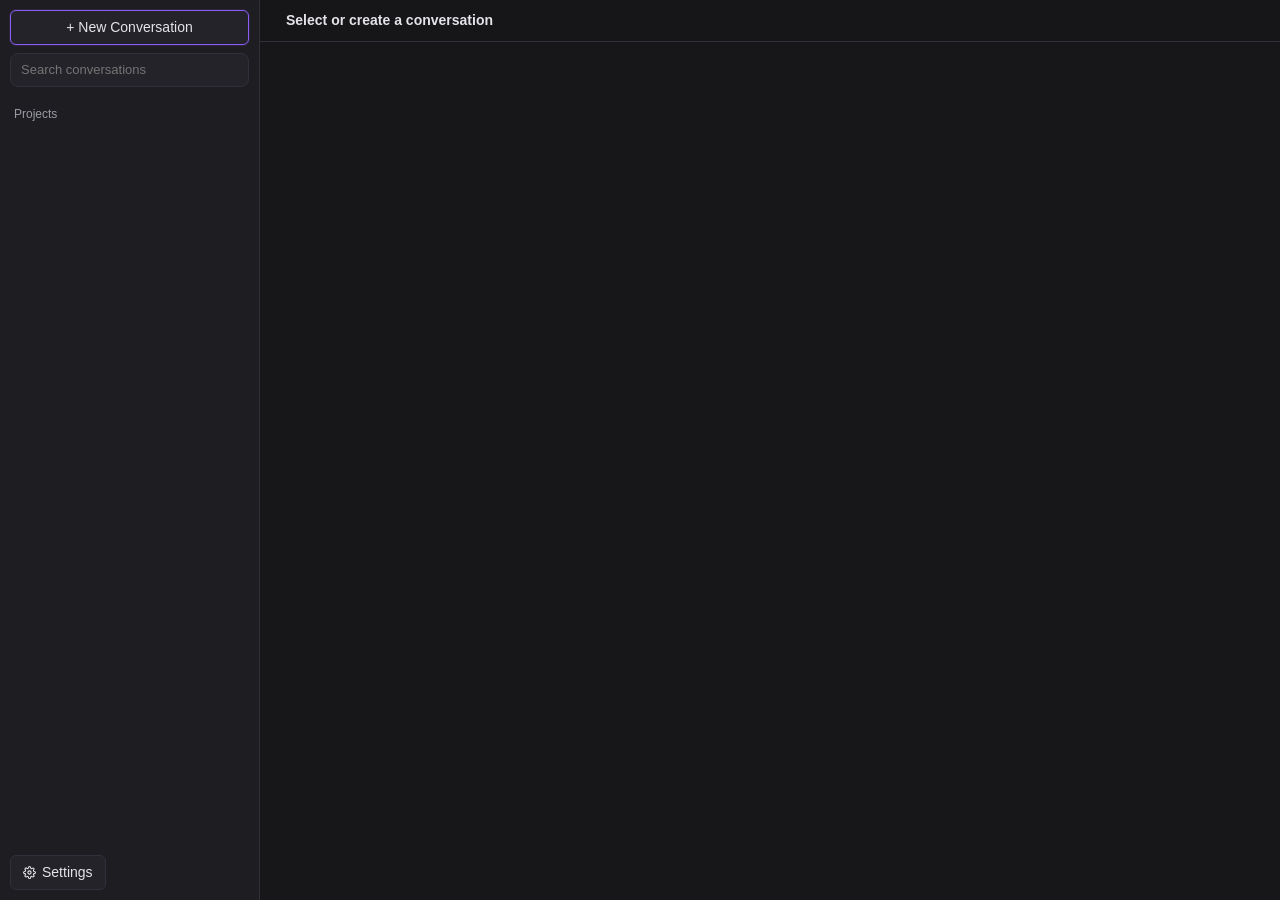
==== ui/index.html @ 727f9ac8 "feat(ui): center composer model dropdown + attach btn, Projects header, Agent settings section" ====
<!DOCTYPE html>
<html lang="en">
  <head>
    <meta charset="UTF-8" />
    <meta name="viewport" content="width=device-width, initial-scale=1.0" />
    <title>supergravity</title>
    <link rel="stylesheet" href="style.css" />
  </head>
  <body>
    <div id="app">
      <aside id="sidebar">
        <button id="new-conversation">+ New Conversation</button>
        <input id="conv-search" type="text" placeholder="Search conversations" autocomplete="off" />
        <div class="projects-head dim">
          <span>Projects</span>
          <button id="ws-add" title="Add project folder"></button>
        </div>
        <div id="workspace-list"></div>
        <div class="sidebar-footer">
          <button id="open-settings"><svg class="icon" width="13" height="13" viewBox="0 0 24 24" fill="none" stroke="currentColor" stroke-width="2" stroke-linecap="round" stroke-linejoin="round"><circle cx="12" cy="12" r="3"/><path d="M19.4 15a1.65 1.65 0 0 0 .33 1.82l.06.06a2 2 0 1 1-2.83 2.83l-.06-.06a1.65 1.65 0 0 0-1.82-.33 1.65 1.65 0 0 0-1 1.51V21a2 2 0 1 1-4 0v-.09A1.65 1.65 0 0 0 9 19.4a1.65 1.65 0 0 0-1.82.33l-.06.06a2 2 0 1 1-2.83-2.83l.06-.06a1.65 1.65 0 0 0 .33-1.82 1.65 1.65 0 0 0-1.51-1H3a2 2 0 1 1 0-4h.09A1.65 1.65 0 0 0 4.6 9a1.65 1.65 0 0 0-.33-1.82l-.06-.06a2 2 0 1 1 2.83-2.83l.06.06a1.65 1.65 0 0 0 1.82.33H9a1.65 1.65 0 0 0 1-1.51V3a2 2 0 1 1 4 0v.09a1.65 1.65 0 0 0 1 1.51 1.65 1.65 0 0 0 1.82-.33l.06-.06a2 2 0 1 1 2.83 2.83l-.06.06a1.65 1.65 0 0 0-.33 1.82V9a1.65 1.65 0 0 0 1.51 1H21a2 2 0 1 1 0 4h-.09a1.65 1.65 0 0 0-1.51 1z"/></svg> Settings</button>
        </div>
      </aside>
      <main id="main">
        <header id="chat-header">
          <span id="chat-ws" class="dim"></span>
          <span id="chat-title">Select or create a conversation</span>
        </header>
        <div id="main-split">
          <div id="chat-pane">
            <div id="messages"></div>
            <div id="center-screen" class="hidden">
              <div class="center-wrap">
                <div class="center-project-row">
                  <span id="center-project-slot"></span>
                </div>
                <div class="center-composer">
                  <textarea id="center-input" rows="4" placeholder="Ask anything, @ to mention, / for actions"></textarea>
                  <div id="composer-bar">
                    <button id="center-attach" class="icon-btn ghost" title="Attach a file (@)"></button>
                    <span id="center-model-slot"></span>
                    <button id="center-send" class="icon-btn" title="Send"></button>
                  </div>
                </div>
                <p class="dim center-hint">Pick a project above — or browse for a new one — then just start typing. The conversation is created on your first message.</p>
              </div>
            </div>
            <div id="composer" class="hidden">
              <textarea id="input" rows="3" placeholder="Ask anything, @ to mention, / for actions"></textarea>
              <div id="composer-bar">
                <span id="model-slot"></span>
                <button id="mode-toggle" title="Approval mode: Manual = approve every write/exec">Manual</button>
                <button id="send" class="icon-btn" title="Send"></button>
              </div>
            </div>
          </div>
          <div id="review-panel" class="hidden">
            <div id="review-header">
              <span>Review Changes</span>
              <button id="close-review">✕</button>
            </div>
            <div id="review-body"></div>
          </div>
        </div>
      </main>
      <div id="settings" class="hidden">
        <nav id="settings-nav">
          <button id="close-settings">← Back</button>
          <h2>Settings</h2>
          <button class="settings-nav-item active" data-section="providers">Providers</button>
          <button class="settings-nav-item" data-section="agent">Agent</button>
          <button class="settings-nav-item" data-section="workspaces">Workspaces</button>
        </nav>
        <div id="settings-content">
          <section id="section-agent" class="hidden">
            <h3>Agent</h3>
            <div class="agent-row">
              <div class="agent-row-text">
                <div class="agent-row-title">Default Approval Mode</div>
                <div class="dim">Controls whether file writes and shell commands need your approval before running.</div>
              </div>
              <span id="pref-approval-slot"></span>
            </div>
            <div class="agent-row">
              <div class="agent-row-text">
                <div class="agent-row-title">Notifications</div>
                <div class="dim">Toast and taskbar flash when a run finishes or an approval is waiting, while the window is unfocused.</div>
              </div>
              <span id="pref-notif-slot"></span>
            </div>
          </section>
          <section id="section-providers">
            <h3>Providers</h3>
            <div class="sp-picker-row">
              <label class="dim">Provider</label>
              <span id="provider-picker-slot"></span>
            </div>
            <div id="provider-detail"></div>
            <div id="provider-new" class="hidden">
              <h4>Add custom provider (OpenAI-compatible)</h4>
              <form id="custom-provider-form" class="settings-form">
                <input id="cp-label" placeholder="Label (e.g. Groq)" required />
                <input id="cp-base-url" placeholder="Base URL (e.g. https://api.groq.com/openai/v1)" required />
                <input id="cp-models" placeholder="Models, comma-separated (e.g. llama-3.3-70b-versatile)" required />
                <input id="cp-key" placeholder="API key (stored in OS keychain)" type="password" />
                <button type="submit">Add custom provider</button>
              </form>
            </div>
          </section>
          <section id="section-workspaces" class="hidden">
            <h3>Workspaces</h3>
            <p class="dim">Projects the agent can work in. Removing one deletes its conversations.</p>
            <div id="workspace-list-settings"></div>
            <form id="workspace-form" class="settings-form">
              <input id="ws-name" placeholder="Name (e.g. my-project)" required />
              <div class="browse-row">
                <input id="ws-path" placeholder="Project folder — browse or paste a path" readonly required />
                <button type="button" id="ws-browse">Browse…</button>
              </div>
              <button type="submit">Add workspace</button>
            </form>
          </section>
        </div>
      </div>
    </div>
    <script type="module" src="app.js"></script>
  </body>
</html>
---- ui/style.css ----
:root {
  --bg: #17171a;
  --bg-alt: #1e1e22;
  --bg-input: #232329;
  --border: #30303a;
  --text: #e4e4e8;
  --text-dim: #9a9aa5;
  --accent: #8b5cf6;
  --danger: #e5534b;
  --ok: #57ab5a;
  --warn: #d29922;
}

* { box-sizing: border-box; }

html, body, #app {
  height: 100%;
  margin: 0;
  background: var(--bg);
  color: var(--text);
  font: 14px/1.5 -apple-system, "Segoe UI", Roboto, sans-serif;
}

.hidden { display: none !important; }

#app { display: flex; }

#sidebar {
  width: 260px;
  min-width: 260px;
  background: var(--bg-alt);
  border-right: 1px solid var(--border);
  display: flex;
  flex-direction: column;
  padding: 10px;
  gap: 8px;
  overflow-y: auto;
}

#main { flex: 1; display: flex; flex-direction: column; min-width: 0; }

#chat-header {
  display: flex;
  justify-content: space-between;
  align-items: center;
  padding: 10px 16px;
  border-bottom: 1px solid var(--border);
  color: var(--text-dim);
}

/* Conversation content sits in a centered column, Antigravity-style. */
#messages { flex: 1; overflow-y: auto; padding: 20px max(24px, calc((100% - 840px) / 2)); }

#input {
  width: 100%;
  background: var(--bg-input);
  color: var(--text);
  border: 1px solid var(--border);
  border-radius: 8px;
  padding: 10px;
  resize: none;
  font: inherit;
}

#composer-bar { display: flex; gap: 8px; margin-top: 8px; align-items: center; }

button, select {
  background: var(--bg-input);
  color: var(--text);
  border: 1px solid var(--border);
  border-radius: 6px;
  padding: 6px 12px;
  cursor: pointer;
  font: inherit;
}

button:hover, select:hover { border-color: var(--accent); }

#new-conversation { width: 100%; }
.sidebar-footer { margin-top: auto; }

#settings {
  position: fixed;
  inset: 0;
  background: var(--bg);
  display: flex;
  z-index: 10;
}

#settings-nav {
  width: 190px;
  min-width: 190px;
  background: var(--bg-alt);
  border-right: 1px solid var(--border);
  padding: 14px 10px;
  display: flex;
  flex-direction: column;
  gap: 4px;
}
#settings-nav h2 {
  font-size: 15px;
  margin: 12px 8px 14px;
}
#close-settings {
  text-align: left;
  color: var(--text-dim);
}
#close-settings:hover { color: var(--text); }
.settings-nav-item {
  text-align: left;
  border: none;
  background: transparent;
  padding: 7px 10px;
  border-radius: 7px;
  color: var(--text-dim);
}
.settings-nav-item:hover { background: var(--bg-input); color: var(--text); }
.settings-nav-item.active { background: var(--bg-input); color: var(--text); border-left: 2px solid var(--accent); }

#settings-content {
  flex: 1;
  overflow-y: auto;
  padding: 28px 34px;
  max-width: 860px;
}
#settings-content h3 { margin: 0 0 6px; }
#settings-content h4 { margin: 26px 0 8px; }
#settings-content input {
  background: var(--bg-input);
  color: var(--text);
  border: 1px solid var(--border);
  border-radius: 6px;
  padding: 8px;
  font: inherit;
}
#settings-content label { display: block; margin: 8px 0 2px; font-size: 13px; }
.settings-form { display: flex; flex-direction: column; gap: 8px; max-width: 420px; }

.workspace { margin-bottom: 6px; }
.workspace-header {
  font-weight: 600;
  padding: 6px 6px 2px;
  color: var(--text-dim);
  font-size: 12px;
  text-transform: uppercase;
  letter-spacing: 0.04em;
}
.conversation {
  padding: 5px 8px;
  border-radius: 6px;
  cursor: pointer;
  display: flex;
  justify-content: space-between;
  align-items: center;
  color: var(--text);
  font-size: 13px;
  white-space: nowrap;
  overflow: hidden;
  text-overflow: ellipsis;
}
.conversation:hover { background: var(--bg-input); }
.conversation.active { background: var(--bg-input); outline: 1px solid var(--accent); }
.conv-delete {
  visibility: hidden;
  padding: 0 4px;
  border: none;
  background: transparent;
  color: var(--text-dim);
  font-size: 12px;
}
.conversation:hover .conv-delete { visibility: visible; }
.conv-delete:hover { color: var(--danger); }
.dim { color: var(--text-dim); font-size: 12px; }

/* Flat, document-like turns: user = plain text with an accent edge, assistant =
   plain text on the background. No chat bubbles. */
.bubble { margin: 0; }
.bubble.user {
  margin: 22px 0 8px;
  padding: 2px 0 2px 10px;
  border-left: 2px solid rgba(139, 92, 246, 0.55);
  font-weight: 500;
}
.bubble.assistant { padding: 2px 0; margin-bottom: 20px; }
/* Tool rows share one tight rhythm — no per-bubble 20px gaps. */
.bubble.assistant.tool-wrap { margin-bottom: 4px; padding: 0; }
.bubble.error {
  background: #3a2326;
  border: 1px solid var(--danger);
  color: #f0b9b4;
  border-radius: 10px;
  padding: 10px 14px;
  margin: 6px 0;
}
.bubble .md p { margin: 6px 0; }
.bubble pre { background: #121215; padding: 10px; border-radius: 6px; overflow-x: auto; font-size: 12px; }
.bubble code { font-family: "Cascadia Code", Consolas, monospace; font-size: 12px; }
.tool-card, .approval-card {
  border: 1px solid var(--border);
  border-radius: 8px;
  padding: 7px 10px;
  margin: 4px 0;
  background: var(--bg-alt);
}
.approval-card { border-color: var(--warn); }
.tool-head { cursor: pointer; user-select: none; }
.tool-args, .tool-result { font-size: 11px; color: var(--text-dim); margin: 6px 0 2px; white-space: pre-wrap; }
.tool-status { margin-left: auto; font-size: 12px; color: var(--text-dim); flex-shrink: 0; }
.tool-status.ok { color: var(--ok); }
.tool-status.err { color: var(--danger); }
.approval-buttons { display: flex; gap: 8px; margin-top: 6px; }
.approval-buttons .approve { border-color: var(--ok); }
.approval-buttons .deny { border-color: var(--danger); }

.provider-row {
  border: 1px solid var(--border);
  border-radius: 8px;
  padding: 10px;
  margin: 8px 0;
}
.provider-head { display: flex; gap: 8px; align-items: center; margin-bottom: 6px; }
.badge { font-size: 11px; padding: 2px 6px; border-radius: 4px; }
.badge.ok { background: #1d3a24; color: var(--ok); }
.badge.warn { background: #3a2f1d; color: var(--warn); }
.provider-actions { display: flex; gap: 8px; margin-top: 6px; }

/* Empty state */
.empty-state { margin: 12vh auto 0; text-align: center; max-width: 440px; color: var(--text-dim); }
.empty-title { font-size: 28px; font-weight: 700; color: var(--text); letter-spacing: 0.02em; }
.empty-sub { margin: 8px 0 20px; }
.empty-hints { text-align: left; display: inline-block; line-height: 2; padding-left: 20px; }

/* Thinking blocks */
details.think {
  border: 1px solid var(--border);
  border-radius: 6px;
  background: #17171c;
  margin: 6px 0;
}
details.think summary {
  cursor: pointer;
  color: var(--text-dim);
  font-size: 12px;
  padding: 6px 10px;
  user-select: none;
}
details.think pre {
  padding: 0 10px 8px;
  margin: 0;
  color: var(--text-dim);
  font-size: 11px;
  white-space: pre-wrap;
  max-height: 300px;
  overflow-y: auto;
}

/* Chat header layout */
#chat-header { gap: 10px; justify-content: flex-start; }
#chat-title { color: var(--text); font-weight: 600; }
#chat-ws { flex-shrink: 0; }

/* --- Antigravity-style --- */

/* sidebar conversation rows */
.conv-title { flex: 1; min-width: 0; white-space: nowrap; overflow: hidden; text-overflow: ellipsis; }
.conv-time { font-size: 11px; flex-shrink: 0; }
.see-all { font-size: 12px; }
.see-all:hover { color: var(--text); }
.conv-new { font-size: 12px; display: flex; align-items: center; gap: 6px; }
.conv-new:hover { color: var(--text); }

/* --- sidebar search / rename / workspace remove --- */#conv-search {
  width: 100%;
  background: var(--bg-input);
  color: var(--text);
  border: 1px solid var(--border);
  border-radius: 8px;
  padding: 6px 10px;
  font: inherit;
  font-size: 13px;
}
#conv-search:focus { outline: none; border-color: var(--accent); }
.search-empty { padding: 10px 8px; }

/* --- sidebar Projects header --- */
.projects-head {
  display: flex;
  align-items: center;
  justify-content: space-between;
  padding: 10px 4px 4px;
  font-size: 12px;
}
.projects-head button {
  border: none;
  background: transparent;
  color: var(--text-dim);
  padding: 2px 4px;
  display: inline-flex;
}
.projects-head button:hover { color: var(--text); }

/* --- settings Agent rows (AG-style) --- */
.agent-row {
  display: flex;
  align-items: center;
  justify-content: space-between;
  gap: 16px;
  padding: 14px 16px;
  border: 1px solid var(--border);
  border-radius: 10px;
  background: var(--bg-alt);
  margin-bottom: 10px;
}
.agent-row-title { font-weight: 600; font-size: 14px; margin-bottom: 3px; }
.agent-row-text .dim { font-size: 12px; line-height: 1.45; }
.agent-row .dropdown-trigger { min-width: 130px; }
.conv-rename {
  flex: 1;
  min-width: 0;
  background: var(--bg-input);
  color: var(--text);
  border: 1px solid var(--accent);
  border-radius: 4px;
  padding: 1px 5px;
  font: inherit;
  font-size: 13px;
}
.conv-rename:focus { outline: none; }
.ws-remove {
  visibility: hidden;
  margin-left: auto;
  padding: 0 4px;
  border: none;
  background: transparent;
  color: var(--text-dim);
  font-size: 11px;
}
.workspace-header:hover .ws-remove { visibility: visible; }
.ws-remove:hover { color: var(--danger); }

/* inline code pills */
.md code {
  background: #2a2a33;
  border-radius: 4px;
  padding: 1px 5px;
  font-size: 12px;
}

/* worked-for collapsible */
.worked-for { margin: 2px 0 4px; max-width: min(80%, 70ch); }
.worked-head {
  font-size: 12px;
  cursor: pointer;
  user-select: none;
  padding: 2px 0;
}
.worked-head::before { content: "▸ "; }
.worked-head.open::before { content: "▾ "; }
.worked-head:hover { color: var(--text); }
.worked-steps { margin: 2px 0 6px 14px; border-left: 1px solid var(--border); padding-left: 10px; }
.worked-step { font-size: 12px; padding: 1px 0; }
.worked-step.err { color: var(--danger); }

/* change card */
.change-card {
  display: flex;
  align-items: center;
  gap: 10px;
  border: 1px solid var(--border);
  border-radius: 8px;
  padding: 8px 12px;
  margin: 6px 0;
  max-width: min(80%, 70ch);
  background: var(--bg-alt);
  font-size: 13px;
}
.change-card .review-btn { margin-left: auto; }
.diff-add-text { color: var(--ok); }
.diff-del-text { color: var(--danger); }

/* split layout with review panel */
#main-split { flex: 1; display: flex; min-height: 0; }
#chat-pane { flex: 1; display: flex; flex-direction: column; min-width: 0; }
#review-panel {
  width: 44%;
  min-width: 380px;
  border-left: 1px solid var(--border);
  background: var(--bg-alt);
  display: flex;
  flex-direction: column;
}
#review-header {
  display: flex;
  justify-content: space-between;
  align-items: center;
  padding: 10px 14px;
  border-bottom: 1px solid var(--border);
  font-weight: 600;
}
#review-body { flex: 1; overflow-y: auto; padding: 12px; }
.review-file { border: 1px solid var(--border); border-radius: 8px; margin-bottom: 12px; overflow: hidden; }
.review-file-head {
  display: flex;
  justify-content: space-between;
  align-items: center;
  padding: 8px 10px;
  background: var(--bg-input);
  font-size: 12px;
}
.review-file-name { font-family: "Cascadia Code", Consolas, monospace; }
.diff-table { font-family: "Cascadia Code", Consolas, monospace; font-size: 11px; }
.diff-row { display: flex; line-height: 1.5; }
.diff-ln {
  width: 34px;
  flex-shrink: 0;
  text-align: right;
  padding-right: 6px;
  color: var(--text-dim);
  user-select: none;
  border-right: 1px solid var(--border);
  background: var(--bg);
}
.diff-text { padding-left: 8px; white-space: pre-wrap; word-break: break-all; }
.diff-add { background: rgba(87, 171, 90, 0.14); }
.diff-del { background: rgba(229, 83, 75, 0.14); }
.diff-del .diff-text { color: #f0b9b4; }
.diff-add .diff-text { color: #b9f0bc; }

/* composer: floating card aligned with the message column */
#composer {
  background: var(--bg-input);
  border: 1px solid var(--border);
  border-radius: 12px;
  margin: 0 max(24px, calc((100% - 840px) / 2)) 14px;
  padding: 10px 12px 8px;
}
#composer:focus-within {
  border-color: var(--accent);
  box-shadow: 0 0 0 3px rgba(139, 92, 246, 0.18);
}
#input { background: transparent; border: none; border-radius: 0; padding: 4px 2px; }

/* tables in markdown */
.md table { border-collapse: collapse; margin: 8px 0; font-size: 12px; }
.md th, .md td { border: 1px solid var(--border); padding: 4px 10px; text-align: left; }
.md th { background: var(--bg-input); }

/* center screen (new conversation) */
#center-screen {
  flex: 1;
  display: flex;
  align-items: center;
  justify-content: center;
}
.center-wrap {
  width: min(620px, 88%);
  display: flex;
  flex-direction: column;
  gap: 14px;
}
.center-project-row {
  display: flex;
  gap: 8px;
  align-items: center;
  justify-content: center;
  font-size: 15px;
}
#center-project-slot .dropdown-trigger { min-width: 240px; font-size: 14px; }
#center-project-slot .dropdown-popup { min-width: 280px; }
.center-composer {
  background: var(--bg-input);
  border: 1px solid var(--border);
  border-radius: 12px;
  padding: 12px;
}
.center-composer textarea {
  width: 100%;
  background: transparent;
  border: none;
  outline: none;
  color: var(--text);
  resize: none;
  font: inherit;
}
.center-hint { text-align: center; font-size: 12px; margin: 0; }
.browse-row { display: flex; gap: 8px; }
.browse-row input { flex: 1; }
#center-send { min-width: 80px; }

/* ===================== MOTION & POLISH LAYER ===================== */

/* --- keyframes --- */
@keyframes fadeSlideIn {
  from { opacity: 0; transform: translateY(6px); }
  to { opacity: 1; transform: translateY(0); }
}
@keyframes fadeIn {
  from { opacity: 0; }
  to { opacity: 1; }
}
@keyframes slideInRight {
  from { opacity: 0; transform: translateX(24px); }
  to { opacity: 1; transform: translateX(0); }
}
@keyframes caretBlink {
  0%, 49% { opacity: 1; }
  50%, 100% { opacity: 0; }
}
@keyframes approvalGlow {
  0%, 100% { border-color: var(--warn); }
  50% { border-color: rgba(210, 153, 34, 0.45); }
}
@keyframes popIn {
  from { opacity: 0; transform: scale(0.97); }
  to { opacity: 1; transform: scale(1); }
}

@media (prefers-reduced-motion: reduce) {
  *, *::before, *::after { animation-duration: 0.01ms !important; transition-duration: 0.01ms !important; }
}

/* --- entrance motion --- */
.bubble, .tool-card, .approval-card, .change-card, .worked-for, .review-file {
  animation: fadeSlideIn 0.22s ease-out;
}
#messages > .empty-state { animation: fadeIn 0.35s ease-out; }
#review-panel { animation: slideInRight 0.2s ease-out; }
#settings { animation: fadeIn 0.16s ease-out; }
#settings-panel { animation: popIn 0.16s ease-out; }
.provider-row { animation: fadeSlideIn 0.18s ease-out; }

/* --- settings provider picker + key row --- */
.sp-picker-row { display: flex; align-items: center; gap: 10px; margin-bottom: 14px; }
.sp-picker-row .dropdown-trigger { min-width: 240px; }
.key-row { display: flex; gap: 8px; margin: 10px 0; max-width: 420px; }
.key-row input { flex: 1; min-width: 0; }

/* --- interactive transitions --- */
button, select, .conversation {
  transition: background-color 0.14s ease, border-color 0.14s ease, color 0.14s ease, transform 0.06s ease;
}
button:active { transform: scale(0.97); }
.conversation { border-left: 2px solid transparent; }
.conversation:hover { border-left-color: var(--accent); }
.conversation.active { border-left-color: var(--accent); outline: none; }
.workspace-header { transition: color 0.14s ease; }

/* --- streaming caret --- */
.bubble.streaming > .md::after {
  content: "▍";
  color: var(--accent);
  animation: caretBlink 1s steps(1) infinite;
  margin-left: 1px;
}

/* --- approval card attention --- */
.approval-card { animation: fadeSlideIn 0.22s ease-out, approvalGlow 2.4s ease-in-out infinite; }

/* --- tool status transitions --- */
.tool-status { transition: color 0.2s ease; }

/* --- scrollbars --- */
::-webkit-scrollbar { width: 9px; height: 9px; }
::-webkit-scrollbar-track { background: transparent; }
::-webkit-scrollbar-thumb {
  background: #34343e;
  border-radius: 5px;
  border: 2px solid var(--bg);
}
::-webkit-scrollbar-thumb:hover { background: #454552; }

/* --- focus rings --- */
#center-input:focus, #settings-panel input:focus {
  outline: none;
  border-color: var(--accent) !important;
  box-shadow: 0 0 0 3px rgba(139, 92, 246, 0.18);
}
#input:focus { outline: none; } /* the composer card glows instead */
#input, #settings-panel input { transition: border-color 0.14s ease, box-shadow 0.14s ease; }

/* --- code block + copy button --- */
.codeblock { position: relative; }
.code-copy {
  position: absolute;
  top: 6px;
  right: 6px;
  padding: 2px 7px;
  font-size: 11px;
  line-height: 1.4;
  opacity: 0;
  transition: opacity 0.14s ease, color 0.14s ease;
  background: var(--bg-input);
}
.codeblock:hover .code-copy { opacity: 1; }
.code-copy.copied { color: var(--ok); opacity: 1; }

/* --- composer elevation --- */
#composer {
  background: linear-gradient(to top, rgba(30, 30, 34, 0.9), transparent);
}
#input { box-shadow: 0 2px 12px rgba(0, 0, 0, 0.25); }
.center-composer { box-shadow: 0 8px 32px rgba(0, 0, 0, 0.35); }

/* --- header refinement --- */
#chat-header {
  background: rgba(23, 23, 26, 0.85);
  backdrop-filter: blur(8px);
  z-index: 2;
}

/* --- sidebar polish --- */
#sidebar { transition: width 0.18s ease; }
#new-conversation {
  border-color: var(--accent);
  box-shadow: 0 0 0 1px rgba(139, 92, 246, 0.12);
}
#new-conversation:hover { background: rgba(139, 92, 246, 0.14); }

/* --- send/stop icon button --- */
.icon-btn {
  display: inline-flex;
  align-items: center;
  justify-content: center;
  width: 34px;
  height: 34px;
  border-radius: 8px;
  padding: 0;
  margin-left: auto;
  flex-shrink: 0;
}
.icon-btn.is-stop {
  color: var(--danger);
  border-color: var(--danger);
  background: transparent;
}
/* Borderless composer utility button (the + attach button). */
.icon-btn.ghost {
  margin-left: 0;
  width: 28px;
  height: 28px;
  border: none;
  background: transparent;
  color: var(--text-dim);
}
.icon-btn.ghost:hover { color: var(--text); background: var(--bg-input); }

/* --- worked steps indent guide --- */
.worked-step { transition: color 0.14s ease; }
.worked-steps:hover .worked-step { color: var(--text); }

/* --- send button accent --- */
#send, #center-send {
  background: rgba(139, 92, 246, 0.18);
  border-color: var(--accent);
}
#send:hover, #center-send:hover { background: rgba(139, 92, 246, 0.3); }

/* --- vector icons --- */
.icon { vertical-align: -2px; flex-shrink: 0; }
.workspace-header { display: flex; align-items: center; gap: 5px; }
.workspace-header .icon { color: var(--text-dim); }
#chat-ws { display: inline-flex; align-items: center; gap: 5px; }
#chat-ws .icon { color: var(--text-dim); }
.tool-head { display: flex; align-items: center; gap: 6px; }
.tool-head .icon { color: var(--accent); }
.approval-card .tool-head .icon { color: var(--warn); }
.review-file-name { display: inline-flex; align-items: center; gap: 5px; }
.review-file-name .icon { color: var(--text-dim); }
.worked-step { display: flex; align-items: center; gap: 5px; }
.worked-step .icon-check-circle { color: var(--ok); }
.worked-step .icon-x-circle { color: var(--danger); }
.worked-step.err .icon { color: var(--danger); }
#open-settings { display: inline-flex; align-items: center; gap: 6px; }
.center-project-row .icon { color: var(--text-dim); }

/* --- center wrap rise + send disabled state --- */
.center-wrap { animation: fadeSlideIn 0.3s ease-out; }
#send:disabled {
  opacity: 0.45;
  pointer-events: none;
}
#input, #center-input { max-height: 160px; }

/* --- custom dropdown --- */
.dropdown { position: relative; display: inline-block; }
.dropdown-trigger {
  display: inline-flex;
  align-items: center;
  gap: 8px;
  min-width: 190px;
  justify-content: space-between;
}
.dropdown-trigger .dropdown-value {
  display: inline-flex;
  align-items: center;
  gap: 7px;
  min-width: 0;
  white-space: nowrap;
  overflow: hidden;
  text-overflow: ellipsis;
}
.dropdown-vicon, .dropdown-item-icon { display: inline-flex; color: var(--text-dim); flex-shrink: 0; }
.dropdown.down .dropdown-popup { bottom: auto; top: calc(100% + 6px); }
.dropdown-trigger svg { transition: transform 0.15s ease; }
.dropdown-trigger.open svg { transform: rotate(180deg); }
.dropdown-popup {
  position: absolute;
  bottom: calc(100% + 6px);
  left: 0;
  min-width: 240px;
  max-height: 320px;
  overflow-y: auto;
  background: #232329;
  border: 1px solid var(--border);
  border-radius: 10px;
  box-shadow: 0 12px 32px rgba(0, 0, 0, 0.45);
  padding: 5px;
  z-index: 30;
  animation: popIn 0.13s ease-out;
}
.dropdown-group {
  font-size: 11px;
  text-transform: uppercase;
  letter-spacing: 0.05em;
  padding: 6px 8px 3px;
}
.dropdown-item {
  display: flex;
  align-items: center;
  gap: 7px;
  width: 100%;
  text-align: left;
  border: none;
  background: transparent;
  padding: 6px 10px;
  border-radius: 6px;
  font-size: 13px;
}
.dropdown-item:hover { background: var(--bg-input); }
.dropdown-item.dim { color: var(--text-dim); }
.dropdown-item.dim:hover { color: var(--text); }
.dropdown-item.current { color: var(--accent); font-weight: 600; }
.dropdown-item.current .dropdown-item-icon { color: var(--accent); }
.dropdown-item.current::after { content: " ✓"; }

/* --- right-click context menu (Rewind) --- */
.ctx-menu {
  position: fixed;
  z-index: 60;
  min-width: 170px;
  background: #232329;
  border: 1px solid var(--border);
  border-radius: 10px;
  box-shadow: 0 12px 32px rgba(0, 0, 0, 0.45);
  padding: 5px;
  animation: popIn 0.13s ease-out;
}
.ctx-info { cursor: default; }
.ctx-info:hover { background: transparent; }

/* --- @ mention autocomplete --- */
.mention-popup {
  position: fixed;
  z-index: 60;
  max-height: 260px;
  overflow-y: auto;
  background: #232329;
  border: 1px solid var(--border);
  border-radius: 10px;
  box-shadow: 0 12px 32px rgba(0, 0, 0, 0.45);
  padding: 5px;
  animation: popIn 0.13s ease-out;
}
.mention-popup .dropdown-item .icon { color: var(--text-dim); }

/* --- attachment chips (from @mentions) --- */
.attach-chip {
  border: 1px solid var(--border);
  border-radius: 8px;
  background: var(--bg-alt);
  margin: 6px 0;
  overflow: hidden;
}
.attach-head {
  display: flex;
  align-items: center;
  gap: 6px;
  padding: 6px 10px;
  font-size: 12px;
  cursor: pointer;
  color: var(--text-dim);
}
.attach-head:hover { color: var(--text); }
.attach-body {
  border-top: 1px solid var(--border);
  padding: 8px 10px;
  font-size: 11px;
  color: var(--text-dim);
  max-height: 240px;
  overflow: auto;
  white-space: pre-wrap;
}

/* --- task plan card --- */
.plan-card {
  border: 1px solid var(--border);
  border-radius: 8px;
  background: var(--bg-alt);
  padding: 8px 10px;
  margin: 6px 0;
  animation: fadeSlideIn 0.2s ease-out;
}
.plan-head {
  display: flex;
  align-items: center;
  gap: 6px;
  font-weight: 600;
  font-size: 13px;
  margin-bottom: 6px;
}
.plan-head .icon { color: var(--accent); }
.plan-step {
  display: flex;
  align-items: center;
  gap: 7px;
  font-size: 13px;
  padding: 2px 0;
  color: var(--text-dim);
}
.plan-step.done { color: var(--text-dim); text-decoration: line-through; }
.plan-step.done .icon { color: var(--ok); }
.plan-step.in_progress { color: var(--text); }
.plan-step.in_progress .icon { color: var(--accent); }

/* --- slash commands --- */
.slash-name { font-weight: 600; margin-right: 10px; }
.slash-desc { font-size: 12px; }

/* --- per-file revert in the Review panel --- */
.revert-btn { font-size: 11px; padding: 2px 8px; }
.revert-btn:disabled { opacity: 0.6; pointer-events: none; }

/* --- syntax highlighting --- */
.tok-k { color: #c792ea; }
.tok-s { color: #a5d6a7; }
.tok-c { color: #6a737d; font-style: italic; }
.tok-n { color: #f78c6c; }

/* --- approval diff preview --- */
.diff-toggle {
  font-size: 12px;
  cursor: pointer;
  margin-top: 6px;
  user-select: none;
}
.diff-toggle:hover { color: var(--text); }
.diff-body {
  margin-top: 6px;
  border: 1px solid var(--border);
  border-radius: 6px;
  overflow: hidden;
  max-height: 280px;
  overflow-y: auto;
}

/* --- settings model checkboxes --- */
.models-wrap { display: flex; flex-direction: column; gap: 2px; margin: 6px 0; }
.models-head { font-size: 12px; margin-bottom: 2px; }
.model-check {
  display: flex;
  align-items: center;
  gap: 8px;
  font-size: 13px;
  padding: 3px 6px;
  border-radius: 5px;
  cursor: pointer;
}
.model-check:hover { background: var(--bg-input); }
.model-check input[type="checkbox"] { accent-color: var(--accent); width: 14px; height: 14px; margin: 0; }
.model-add { display: flex; gap: 6px; margin-top: 4px; }
.model-add input { flex: 1; }

/* --- fullscreen settings extras --- */
#settings { animation: fadeIn 0.14s ease-out; }
.provider-row { padding: 14px 16px; }
.provider-row input[type="text"], .provider-row input:not([type]) { width: 100%; max-width: 420px; }
.models-grid {
  display: grid;
  grid-template-columns: repeat(auto-fill, minmax(190px, 1fr));
  gap: 2px 14px;
  margin-top: 4px;
}
.saved-flash {
  color: var(--ok);
  font-size: 12px;
  opacity: 0;
  transition: opacity 0.2s ease;
  margin-left: auto;
}
.saved-flash.show { opacity: 1; }
.provider-head { display: flex; gap: 8px; align-items: center; }
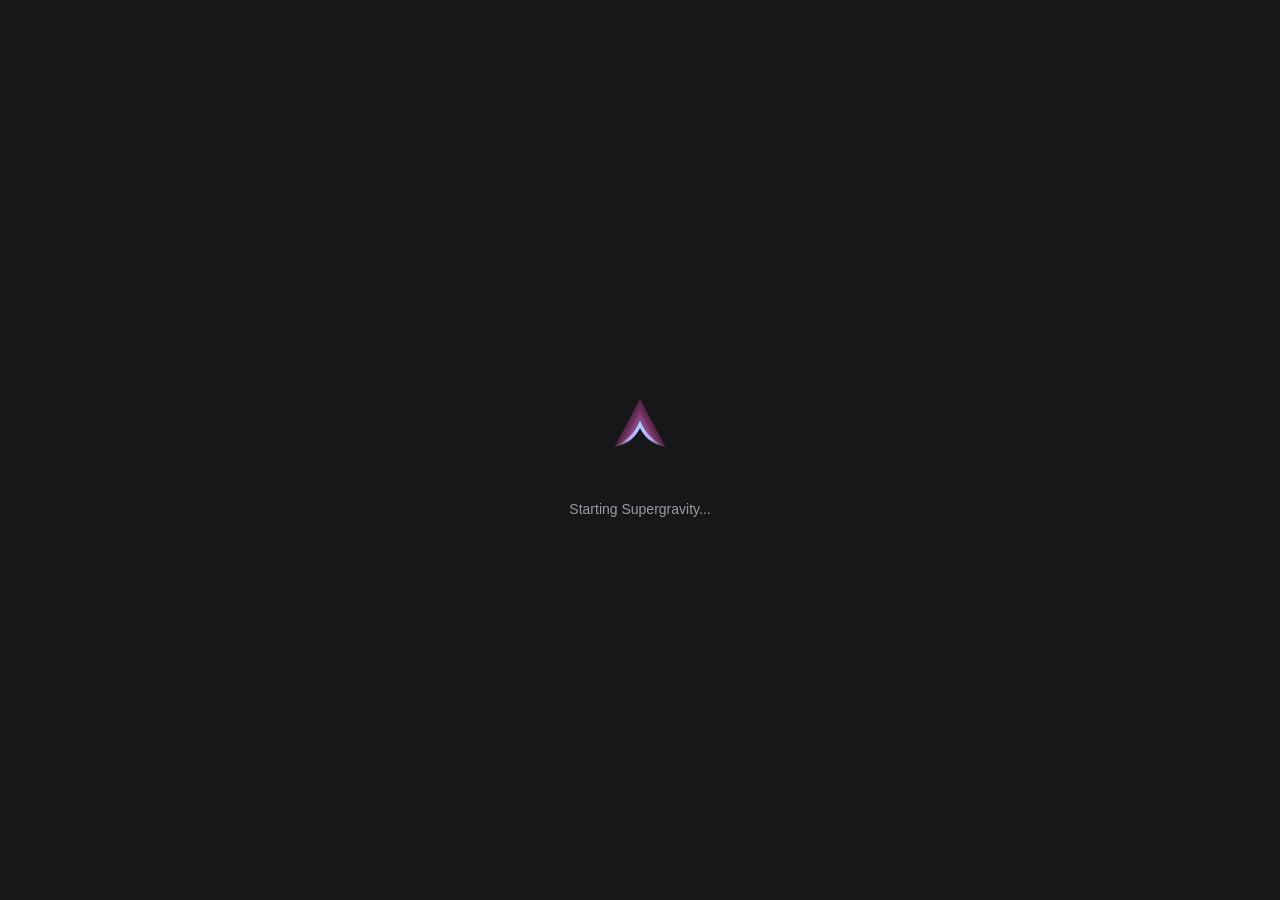
==== commit 36478f6e: "feat: app icon from logo.svg + animated splash intro ('Starting Supergravity...')" ====
--- a/ui/index.html
+++ b/ui/index.html
@@ -24,6 +24,8 @@
         <header id="chat-header">
           <span id="chat-ws" class="dim"></span>
           <span id="chat-title">Select or create a conversation</span>
+          <button id="task-btn" class="hidden" title="Active task - click to view progress"></button>
+          <div id="task-popover" class="hidden"></div>
         </header>
         <div id="main-split">
           <div id="chat-pane">
@@ -33,6 +35,7 @@
                 <div class="center-project-row">
                   <span id="center-project-slot"></span>
                 </div>
+                <div id="center-error" class="center-error hidden">HEY! You've got no projects.</div>
                 <div class="center-composer">
                   <textarea id="center-input" rows="4" placeholder="Ask anything, @ to mention, / for actions"></textarea>
                   <div id="composer-bar">
@@ -41,7 +44,6 @@
                     <button id="center-send" class="icon-btn" title="Send"></button>
                   </div>
                 </div>
-                <p class="dim center-hint">Pick a project above — or browse for a new one — then just start typing. The conversation is created on your first message.</p>
               </div>
             </div>
             <div id="composer" class="hidden">
@@ -68,6 +70,7 @@
           <h2>Settings</h2>
           <button class="settings-nav-item active" data-section="providers">Providers</button>
           <button class="settings-nav-item" data-section="agent">Agent</button>
+          <button class="settings-nav-item" data-section="permissions">Permissions</button>
           <button class="settings-nav-item" data-section="workspaces">Workspaces</button>
         </nav>
         <div id="settings-content">
@@ -75,17 +78,51 @@
             <h3>Agent</h3>
             <div class="agent-row">
               <div class="agent-row-text">
+                <div class="agent-row-title">Notifications</div>
+                <div class="dim">Toast and taskbar flash when a run finishes or an approval is waiting, while the window is unfocused.</div>
+              </div>
+              <span id="pref-notif-slot"></span>
+            </div>
+          </section>
+          <section id="section-permissions" class="hidden">
+            <h3>Permissions</h3>
+            <h4>Project Permissions</h4>
+            <div class="agent-row">
+              <div class="agent-row-text">
                 <div class="agent-row-title">Default Approval Mode</div>
-                <div class="dim">Controls whether file writes and shell commands need your approval before running.</div>
+                <div class="dim">Baseline for new conversations: approve everything, or allow everything in the project.</div>
               </div>
               <span id="pref-approval-slot"></span>
             </div>
             <div class="agent-row">
               <div class="agent-row-text">
-                <div class="agent-row-title">Notifications</div>
-                <div class="dim">Toast and taskbar flash when a run finishes or an approval is waiting, while the window is unfocused.</div>
+                <div class="agent-row-title">File Writes</div>
+                <div class="dim">Write and edit files inside the project without asking, even in Manual mode.</div>
               </div>
-              <span id="pref-notif-slot"></span>
+              <span id="pref-files-slot"></span>
+            </div>
+            <div class="agent-row">
+              <div class="agent-row-text">
+                <div class="agent-row-title">Shell Commands</div>
+                <div class="dim">Run shell commands inside the project without asking, even in Manual mode.</div>
+              </div>
+              <span id="pref-shell-slot"></span>
+            </div>
+            <h4>External Permissions</h4>
+            <div class="agent-row">
+              <div class="agent-row-text">
+                <div class="agent-row-title">External File Access</div>
+                <div class="dim">Controls whether the agent may list, read, and write files outside the project and its Workshop.</div>
+              </div>
+              <span id="pref-external-slot"></span>
+            </div>
+            <h4>Workshop Permissions</h4>
+            <div class="agent-row">
+              <div class="agent-row-text">
+                <div class="agent-row-title">Full Workshop Access</div>
+                <div class="dim">Anything scoped to the conversation's Workshop runs free - files, python, and shell commands with a Workshop cwd.</div>
+              </div>
+              <span id="pref-workshop-slot"></span>
             </div>
           </section>
           <section id="section-providers">
@@ -113,7 +150,7 @@
             <form id="workspace-form" class="settings-form">
               <input id="ws-name" placeholder="Name (e.g. my-project)" required />
               <div class="browse-row">
-                <input id="ws-path" placeholder="Project folder — browse or paste a path" readonly required />
+                <input id="ws-path" placeholder="Project folder - browse or paste a path" readonly required />
                 <button type="button" id="ws-browse">Browse…</button>
               </div>
               <button type="submit">Add workspace</button>
@@ -122,6 +159,10 @@
         </div>
       </div>
     </div>
+    <div id="splash">
+      <img src="logo.svg" alt="" class="splash-logo" />
+      <div class="splash-text">Starting Supergravity<span class="d">.</span><span class="d d2">.</span><span class="d d3">.</span></div>
+    </div>
     <script type="module" src="app.js"></script>
   </body>
 </html>
--- a/ui/style.css
+++ b/ui/style.css
@@ -43,6 +43,8 @@
   display: flex;
   justify-content: space-between;
   align-items: center;
+  height: 42px;
+  box-sizing: border-box;
   padding: 10px 16px;
   border-bottom: 1px solid var(--border);
   color: var(--text-dim);
@@ -159,7 +161,9 @@
   text-overflow: ellipsis;
 }
 .conversation:hover { background: var(--bg-input); }
-.conversation.active { background: var(--bg-input); outline: 1px solid var(--accent); }
+/* Active row: AG-style soft fill + slightly brighter text, no accent border. */
+.conversation.active { background: #26262e; }
+.conversation.active .conv-title { color: #fff; }
 .conv-delete {
   visibility: hidden;
   padding: 0 4px;
@@ -182,7 +186,7 @@
   font-weight: 500;
 }
 .bubble.assistant { padding: 2px 0; margin-bottom: 20px; }
-/* Tool rows share one tight rhythm — no per-bubble 20px gaps. */
+/* Tool rows share one tight rhythm - no per-bubble 20px gaps. */
 .bubble.assistant.tool-wrap { margin-bottom: 4px; padding: 0; }
 .bubble.error {
   background: #3a2326;
@@ -445,6 +449,12 @@
 .md th, .md td { border: 1px solid var(--border); padding: 4px 10px; text-align: left; }
 .md th { background: var(--bg-input); }
 
+/* headings in chat bubbles (shifted down by the renderer, keep them modest) */
+.md h3, .md h4, .md h5, .md h6 { margin: 14px 0 6px; line-height: 1.3; }
+.md h3 { font-size: 17px; }
+.md h4 { font-size: 15px; }
+.md h5, .md h6 { font-size: 13.5px; }
+
 /* center screen (new conversation) */
 #center-screen {
   flex: 1;
@@ -482,7 +492,6 @@
   resize: none;
   font: inherit;
 }
-.center-hint { text-align: center; font-size: 12px; margin: 0; }
 .browse-row { display: flex; gap: 8px; }
 .browse-row input { flex: 1; }
 #center-send { min-width: 80px; }
@@ -529,6 +538,91 @@
 #settings-panel { animation: popIn 0.16s ease-out; }
 .provider-row { animation: fadeSlideIn 0.18s ease-out; }
 
+/* --- center screen error nudge (replaces native alerts) --- */
+.center-error {
+  color: var(--warn);
+  font-size: 13px;
+  font-weight: 600;
+  text-align: center;
+  animation: nudgeShake 0.35s ease-out;
+}
+@keyframes nudgeShake {
+  0% { opacity: 0; transform: translateX(0); }
+  20% { opacity: 1; transform: translateX(-5px); }
+  40% { transform: translateX(5px); }
+  60% { transform: translateX(-3px); }
+  80% { transform: translateX(3px); }
+  100% { transform: translateX(0); }
+}
+
+/* --- splash intro --- */
+#splash {
+  position: fixed;
+  inset: 0;
+  z-index: 200;
+  background: var(--bg);
+  display: flex;
+  flex-direction: column;
+  align-items: center;
+  justify-content: center;
+  gap: 22px;
+  transition: opacity 0.4s ease;
+}
+#splash.done { opacity: 0; pointer-events: none; }
+.splash-logo {
+  width: 96px;
+  height: 96px;
+  animation: splashIn 0.7s cubic-bezier(.22,.8,.26,1) both, splashGlow 2.2s ease-in-out 0.7s infinite;
+}
+@keyframes splashIn {
+  from { opacity: 0; transform: scale(0.8) translateY(14px); }
+  to { opacity: 1; transform: scale(1) translateY(0); }
+}
+@keyframes splashGlow {
+  0%, 100% { filter: drop-shadow(0 0 12px rgba(187, 166, 255, 0.25)); }
+  50% { filter: drop-shadow(0 0 26px rgba(255, 127, 225, 0.45)); }
+}
+.splash-text {
+  color: var(--text-dim);
+  font-size: 14px;
+  animation: fadeIn 0.5s ease 0.35s both;
+}
+.splash-text .d { animation: dotPulse 1.2s infinite; }
+.splash-text .d2 { animation-delay: 0.2s; }
+.splash-text .d3 { animation-delay: 0.4s; }
+@keyframes dotPulse {
+  0%, 60%, 100% { opacity: 0.25; }
+  30% { opacity: 1; }
+}
+
+/* --- in-app confirm dialog --- */
+.confirm-overlay {
+  position: fixed;
+  inset: 0;
+  z-index: 80;
+  background: rgba(0, 0, 0, 0.5);
+  display: flex;
+  align-items: center;
+  justify-content: center;
+  animation: fadeIn 0.12s ease-out;
+}
+.confirm-card {
+  background: var(--bg-alt);
+  border: 1px solid var(--border);
+  border-radius: 12px;
+  box-shadow: 0 16px 48px rgba(0, 0, 0, 0.5);
+  padding: 18px;
+  max-width: 380px;
+  animation: popIn 0.14s ease-out;
+}
+.confirm-msg { font-size: 14px; line-height: 1.5; margin-bottom: 16px; }
+.confirm-actions { display: flex; justify-content: flex-end; gap: 8px; }
+.confirm-actions .danger {
+  border-color: var(--danger);
+  color: var(--danger);
+}
+.confirm-actions .danger:hover { background: rgba(229, 83, 75, 0.14); }
+
 /* --- settings provider picker + key row --- */
 .sp-picker-row { display: flex; align-items: center; gap: 10px; margin-bottom: 14px; }
 .sp-picker-row .dropdown-trigger { min-width: 240px; }
@@ -540,9 +634,6 @@
   transition: background-color 0.14s ease, border-color 0.14s ease, color 0.14s ease, transform 0.06s ease;
 }
 button:active { transform: scale(0.97); }
-.conversation { border-left: 2px solid transparent; }
-.conversation:hover { border-left-color: var(--accent); }
-.conversation.active { border-left-color: var(--accent); outline: none; }
 .workspace-header { transition: color 0.14s ease; }
 
 /* --- streaming caret --- */
@@ -846,6 +937,48 @@
 .tok-c { color: #6a737d; font-style: italic; }
 .tok-n { color: #f78c6c; }
 
+/* --- header Active Task indicator + popover --- */
+#task-btn {
+  margin-left: auto;
+  display: inline-flex;
+  align-items: center;
+  gap: 5px;
+  font-size: 11px;
+  padding: 2px 9px;
+  height: 22px;
+  box-sizing: border-box;
+  border-radius: 999px;
+  color: var(--accent);
+  border-color: var(--accent);
+  background: rgba(139, 92, 246, 0.1);
+  animation: fadeSlideIn 0.2s ease-out;
+}
+#task-btn:hover { background: rgba(139, 92, 246, 0.2); }
+#chat-header { position: relative; }
+#task-popover {
+  position: absolute;
+  top: calc(100% + 4px);
+  right: 12px;
+  z-index: 40;
+  width: 320px;
+  max-height: 320px;
+  overflow-y: auto;
+  background: #232329;
+  border: 1px solid var(--border);
+  border-radius: 10px;
+  box-shadow: 0 12px 32px rgba(0, 0, 0, 0.45);
+  padding: 6px;
+  animation: popIn 0.13s ease-out;
+}
+#task-popover .plan-card { border: none; background: transparent; margin: 0; }
+
+/* in-chat pointer note where a plan was set */
+.plan-note {
+  font-size: 12px;
+  font-style: italic;
+  padding: 4px 0;
+}
+
 /* --- approval diff preview --- */
 .diff-toggle {
   font-size: 12px;
@@ -866,18 +999,60 @@
 /* --- settings model checkboxes --- */
 .models-wrap { display: flex; flex-direction: column; gap: 2px; margin: 6px 0; }
 .models-head { font-size: 12px; margin-bottom: 2px; }
-.model-check {
-  display: flex;
+/* Model toggles as chips: hidden native checkbox, custom indicator + states.
+   Selector outranks `#settings-content label` (which forces display:block). */
+#settings-content .model-check {
+  display: inline-flex;
   align-items: center;
   gap: 8px;
-  font-size: 13px;
-  padding: 3px 6px;
-  border-radius: 5px;
+  font-size: 12.5px;
+  margin: 0;
+  padding: 6px 11px;
+  border-radius: 8px;
+  border: 1px solid var(--border);
+  background: var(--bg);
+  color: var(--text-dim);
   cursor: pointer;
-}
-.model-check:hover { background: var(--bg-input); }
-.model-check input[type="checkbox"] { accent-color: var(--accent); width: 14px; height: 14px; margin: 0; }
-.model-add { display: flex; gap: 6px; margin-top: 4px; }
+  user-select: none;
+  white-space: nowrap;
+  transition: border-color 0.13s ease, background 0.13s ease, color 0.13s ease;
+}
+#settings-content .model-check:hover { border-color: #454552; color: var(--text); }
+.model-check input[type="checkbox"] { display: none; }
+.model-check::before {
+  content: "";
+  width: 14px;
+  height: 14px;
+  border-radius: 4px;
+  border: 1px solid var(--border);
+  background: var(--bg-input);
+  flex-shrink: 0;
+  transition: background 0.13s ease, border-color 0.13s ease;
+}
+#settings-content .model-check:has(input:checked) {
+  color: var(--text);
+  border-color: var(--accent);
+  background: rgba(139, 92, 246, 0.12);
+}
+#settings-content .model-check:has(input:checked)::before {
+  background: var(--accent);
+  border-color: var(--accent);
+}
+/* CSS-drawn check, absolutely placed over the box (no image - CSP-safe). */
+.model-check { position: relative; }
+.model-check:has(input:checked)::after {
+  content: "";
+  position: absolute;
+  left: 16px;
+  top: 50%;
+  width: 4px;
+  height: 8px;
+  border: solid #fff;
+  border-width: 0 2px 2px 0;
+  transform: translateY(-70%) rotate(45deg);
+  pointer-events: none;
+}
+.model-add { display: flex; gap: 6px; margin-top: 8px; }
 .model-add input { flex: 1; }
 
 /* --- fullscreen settings extras --- */
@@ -885,10 +1060,10 @@
 .provider-row { padding: 14px 16px; }
 .provider-row input[type="text"], .provider-row input:not([type]) { width: 100%; max-width: 420px; }
 .models-grid {
-  display: grid;
-  grid-template-columns: repeat(auto-fill, minmax(190px, 1fr));
-  gap: 2px 14px;
-  margin-top: 4px;
+  display: flex;
+  flex-wrap: wrap;
+  gap: 7px;
+  margin-top: 6px;
 }
 .saved-flash {
   color: var(--ok);
